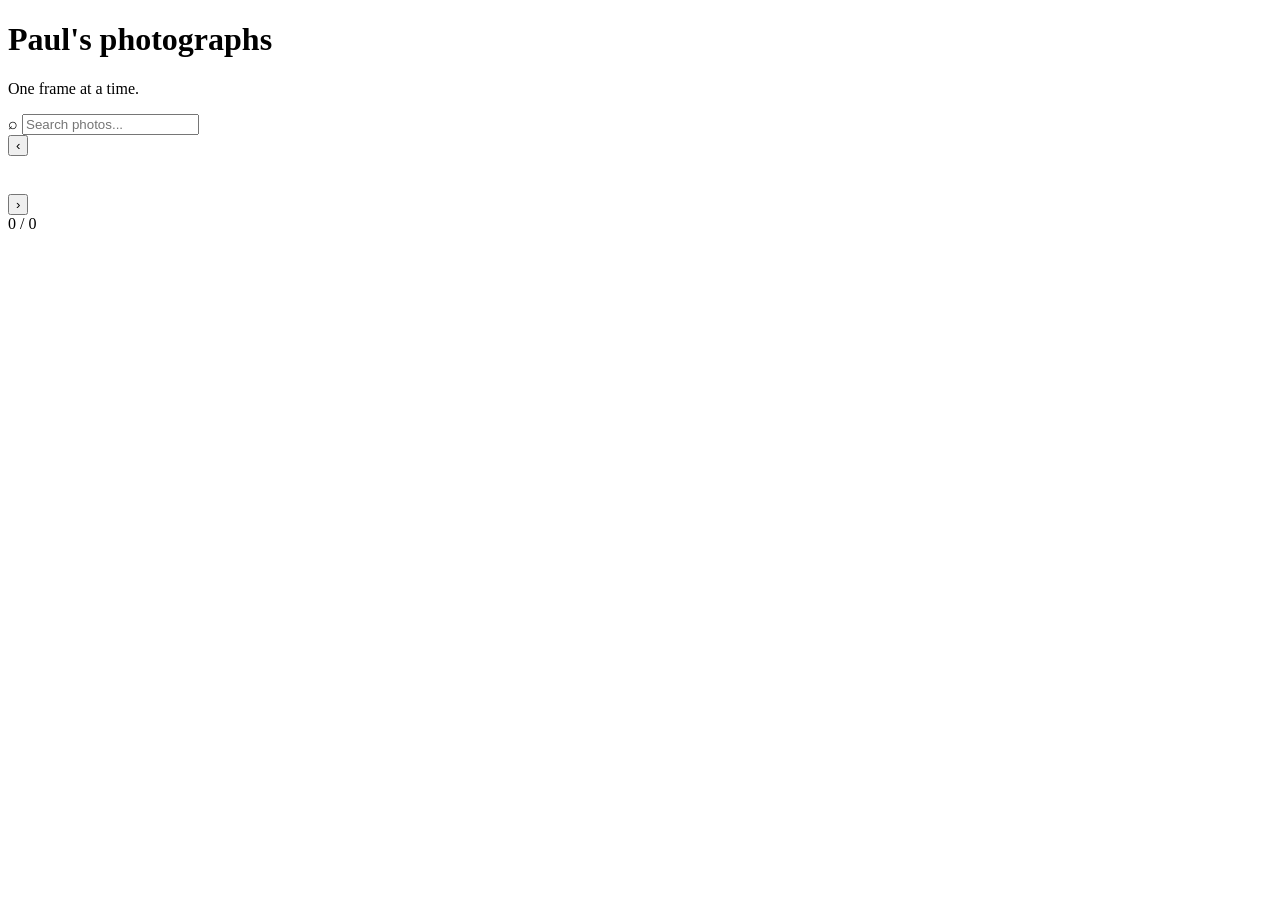
==== photos/index.html @ 00faced3 "Add initial HTML structure for photography gallery" ====
<!DOCTYPE html>
<html lang="en-GB">
<head>
  <meta charset="UTF-8">
  <meta name="viewport" content="width=device-width, initial-scale=1.0">
  <meta name="description" content="A Polaroid-style photography gallery">
  <title>Paul's Photographs</title>
  <link rel="preconnect" href="https://fonts.googleapis.com">
  <link rel="preconnect" href="https://fonts.gstatic.com" crossorigin>
  <link href="https://fonts.googleapis.com/css2?family=Permanent+Marker&display=swap" rel="stylesheet">
  <link rel="stylesheet" href="style.css">
  <link rel="icon" type="image/png" href="../logo.png">
</head>
<body>
  <main class="page-shell">
    <header class="site-header">
      <div>
        <h1>Paul's photographs</h1>
        <p>One frame at a time.</p>
      </div>

      <label class="search-box" for="photo-search">
        <span class="search-icon" aria-hidden="true">⌕</span>
        <input id="photo-search" type="search" placeholder="Search photos..." autocomplete="off">
      </label>
    </header>

    <section class="gallery" aria-live="polite">
      <button id="previous-button" class="arrow-button" type="button" aria-label="Previous photograph">‹</button>

      <article id="polaroid" class="polaroid">
        <div class="photo-window">
          <img id="photo-image" src="" alt="">
        </div>

        <div class="photo-details">
          <div class="title-row">
            <h2 id="photo-title"></h2>
            <time id="photo-date"></time>
          </div>
          <p id="photo-description" class="description"></p>
          <p id="photo-location" class="location"></p>
        </div>
      </article>

      <div id="no-results" class="no-results" hidden>
        <h2>No photographs found</h2>
        <p>Try another keyword.</p>
      </div>

      <button id="next-button" class="arrow-button" type="button" aria-label="Next photograph">›</button>
    </section>

    <footer>
      <span id="photo-counter">0 / 0</span>
    </footer>
  </main>

  <script src="https://cdn.jsdelivr.net/npm/@supabase/supabase-js@2"></script>
  <script src="script.js"></script>
</body>
</html>
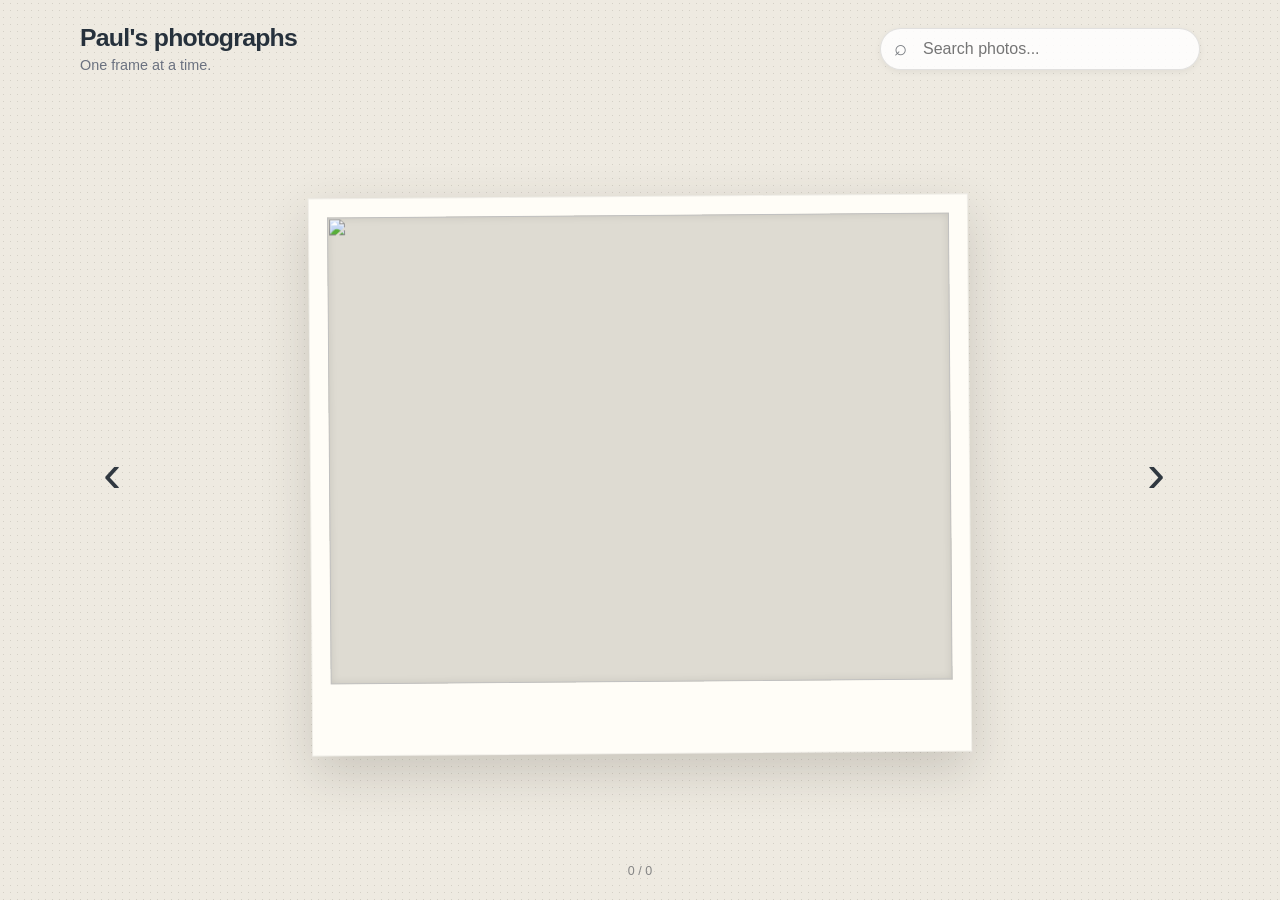
==== commit a5fb8f66: "Add 'Back to family' link in index.html" ====
--- a/photos/index.html
+++ b/photos/index.html
@@ -55,7 +55,7 @@
       <span id="photo-counter">0 / 0</span>
     </footer>
   </main>
-
+  <a href="../" Back to family</a>
   <script src="https://cdn.jsdelivr.net/npm/@supabase/supabase-js@2"></script>
   <script src="script.js"></script>
 </body>
--- a/photos/style.css
+++ b/photos/style.css
@@ -0,0 +1,293 @@
+:root {
+  --paper: #eeeae1;
+  --polaroid: #fffdf7;
+  --ink: #222222;
+  --muted: #716c64;
+  --focus: #6d89a4;
+}
+
+* {
+  box-sizing: border-box;
+}
+
+html,
+body {
+  min-height: 100%;
+  margin: 0;
+}
+
+body {
+  color: #26313c;
+  background-color: var(--paper);
+  background-image: radial-gradient(rgba(93, 87, 77, 0.18) 0.7px, transparent 0.7px);
+  background-size: 7px 7px;
+  font-family: Arial, Helvetica, sans-serif;
+}
+
+button,
+input {
+  font: inherit;
+}
+
+.page-shell {
+  width: min(1160px, 100%);
+  min-height: 100vh;
+  margin: 0 auto;
+  padding: 24px 20px 18px;
+  display: flex;
+  flex-direction: column;
+}
+
+.site-header {
+  display: flex;
+  align-items: center;
+  justify-content: space-between;
+  gap: 24px;
+  margin-bottom: 20px;
+}
+
+.site-header h1 {
+  margin: 0;
+  font-size: 1.55rem;
+  letter-spacing: -0.03em;
+}
+
+.site-header p {
+  margin: 5px 0 0;
+  color: #6b7280;
+  font-size: 0.9rem;
+}
+
+.search-box {
+  position: relative;
+  width: min(320px, 100%);
+}
+
+.search-icon {
+  position: absolute;
+  left: 14px;
+  top: 50%;
+  translate: 0 -52%;
+  color: #797d82;
+  font-size: 1.35rem;
+  pointer-events: none;
+}
+
+.search-box input {
+  width: 100%;
+  padding: 11px 16px 11px 42px;
+  border: 1px solid rgba(0, 0, 0, 0.11);
+  border-radius: 999px;
+  background: rgba(255, 255, 255, 0.85);
+  outline: none;
+  box-shadow: 0 2px 7px rgba(0, 0, 0, 0.06);
+}
+
+.search-box input:focus {
+  border-color: var(--focus);
+  box-shadow: 0 0 0 3px rgba(109, 137, 164, 0.22);
+}
+
+ .gallery {
+  flex: 1;
+  display: grid;
+  grid-template-columns: 76px minmax(0, 1fr) 76px;
+  align-items: center;
+  gap: 24px;
+}
+
+.arrow-button {
+  width: 64px;
+  height: 64px;
+  border: 0;
+  border-radius: 50%;
+  color: #303840;
+  background: transparent;
+  font-size: 3.4rem;
+  font-weight: 200;
+  line-height: 1;
+  cursor: pointer;
+  transition: background 150ms ease, transform 150ms ease;
+}
+
+.arrow-button:hover {
+  background: rgba(0, 0, 0, 0.055);
+  transform: scale(1.05);
+}
+
+.arrow-button:focus-visible {
+  outline: 3px solid rgba(109, 137, 164, 0.5);
+}
+
+.polaroid {
+  width: min(660px, 100%);
+  margin: auto;
+  padding: 18px 18px 32px;
+  background: var(--polaroid);
+  border: 1px solid rgba(0, 0, 0, 0.06);
+  box-shadow: 0 18px 50px rgba(54, 48, 39, 0.2);
+  transform: rotate(-0.45deg);
+  transition: transform 280ms ease, opacity 200ms ease;
+}
+
+.polaroid.flick-left {
+  opacity: 0;
+  transform: translateX(-120px) rotate(-8deg) scale(0.94);
+}
+
+.polaroid.flick-right {
+  opacity: 0;
+  transform: translateX(120px) rotate(8deg) scale(0.94);
+}
+
+.polaroid.arrive-left {
+  animation: arriveFromLeft 320ms ease;
+}
+
+.polaroid.arrive-right {
+  animation: arriveFromRight 320ms ease;
+}
+
+@keyframes arriveFromLeft {
+  from {
+    opacity: 0;
+    transform: translateX(-80px) rotate(-5deg) scale(0.96);
+  }
+
+  to {
+    opacity: 1;
+    transform: rotate(-0.45deg);
+  }
+}
+
+@keyframes arriveFromRight {
+  from {
+    opacity: 0;
+    transform: translateX(80px) rotate(5deg) scale(0.96);
+  }
+
+  to {
+    opacity: 1;
+    transform: rotate(-0.45deg);
+  }
+}
+
+.photo-window {
+  overflow: hidden;
+  aspect-ratio: 4 / 3;
+  background: #dedbd2;
+  box-shadow: inset 0 0 10px rgba(0, 0, 0, 0.12);
+}
+
+.photo-window img {
+  display: block;
+  width: 100%;
+  height: 100%;
+  object-fit: cover;
+}
+
+.photo-details {
+  padding: 20px 24px 0;
+  color: var(--ink);
+  font-family: "Permanent Marker", "Comic Sans MS", cursive;
+}
+
+.title-row {
+  display: flex;
+  align-items: flex-start;
+  justify-content: space-between;
+  gap: 18px;
+}
+
+.title-row h2 {
+  margin: 0;
+  font-size: clamp(1.55rem, 4vw, 2.1rem);
+  line-height: 1.15;
+  font-weight: 400;
+}
+
+.title-row time {
+  padding-top: 5px;
+  white-space: nowrap;
+  color: var(--muted);
+  font-size: 0.9rem;
+}
+
+.description {
+  margin: 10px 0 0;
+  font-size: clamp(1rem, 2.5vw, 1.3rem);
+  line-height: 1.45;
+}
+
+.location {
+  margin: 14px 0 0;
+  color: var(--muted);
+  font-size: 1rem;
+}
+
+.no-results {
+  text-align: center;
+}
+
+.no-results h2 {
+  margin-bottom: 6px;
+}
+
+.no-results p {
+  margin-top: 0;
+  color: #6b7280;
+}
+
+footer {
+  min-height: 26px;
+  padding-top: 8px;
+  color: #858585;
+  text-align: center;
+  font-size: 0.78rem;
+}
+
+@media (max-width: 700px) {
+  .page-shell {
+    padding: 18px 12px 14px;
+  }
+
+  .site-header {
+    align-items: stretch;
+    flex-direction: column;
+    gap: 14px;
+  }
+
+  .search-box {
+    width: 100%;
+  }
+
+  
+  .gallery {
+  flex: 0;
+  grid-template-columns: 40px minmax(0, 1fr) 40px;
+  gap: 5px;
+}
+
+  .arrow-button {
+    width: 40px;
+    height: 50px;
+    font-size: 2.7rem;
+  }
+
+  .polaroid {
+    padding: 10px 10px 23px;
+  }
+
+  .photo-details {
+    padding: 16px 12px 0;
+  }
+
+  .title-row {
+    display: block;
+  }
+
+  .title-row time {
+    display: block;
+    padding-top: 7px;
+  }
+}
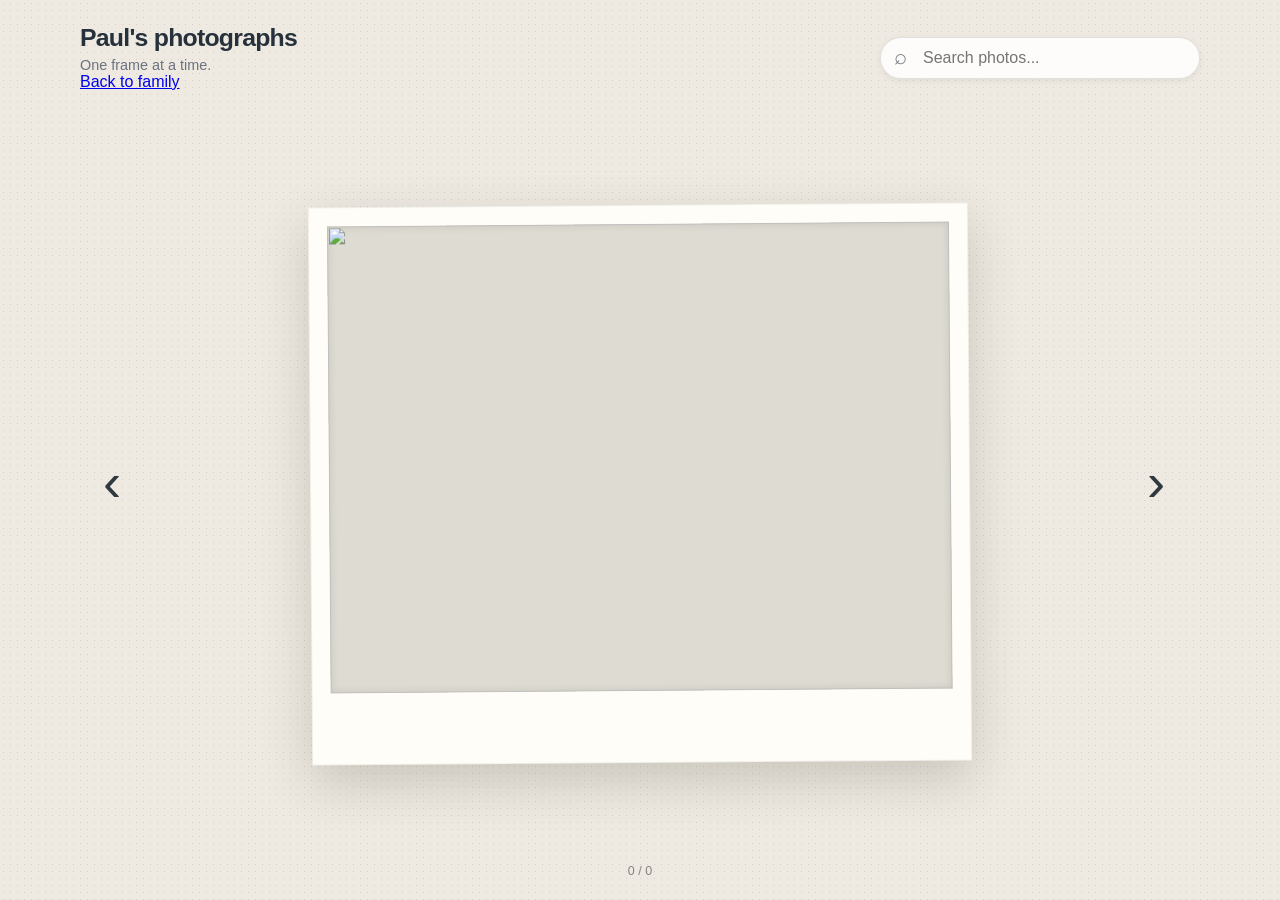
==== commit 11a5b9fc: "Update index.html" ====
--- a/photos/index.html
+++ b/photos/index.html
@@ -17,6 +17,7 @@
       <div>
         <h1>Paul's photographs</h1>
         <p>One frame at a time.</p>
+        <a href="../"> Back to family </a>
       </div>
 
       <label class="search-box" for="photo-search">
@@ -55,7 +56,7 @@
       <span id="photo-counter">0 / 0</span>
     </footer>
   </main>
-  <a href="../" Back to family</a>
+  
   <script src="https://cdn.jsdelivr.net/npm/@supabase/supabase-js@2"></script>
   <script src="script.js"></script>
 </body>
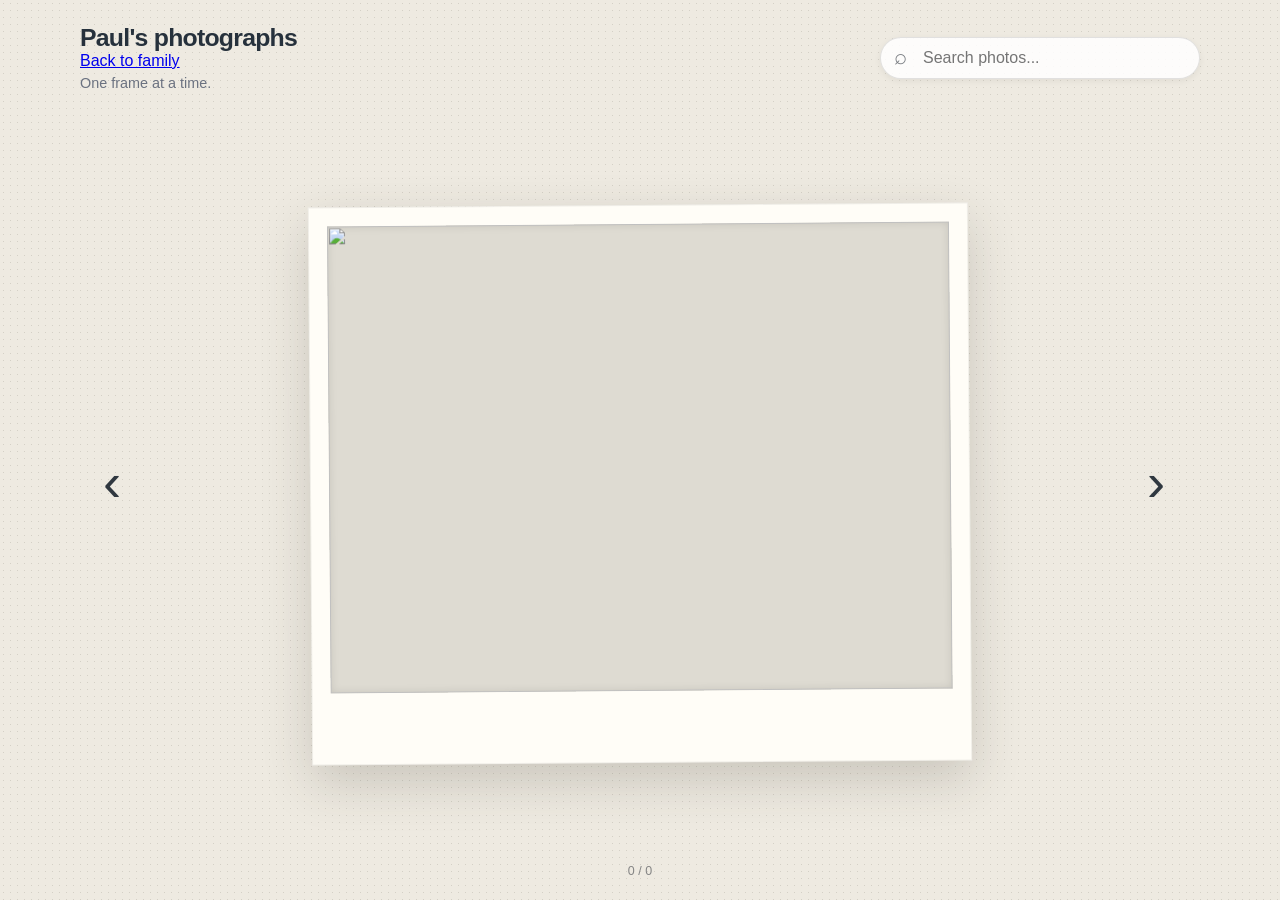
==== commit 2b4e1e53: "Restore description paragraph in index.html" ====
--- a/photos/index.html
+++ b/photos/index.html
@@ -16,8 +16,9 @@
     <header class="site-header">
       <div>
         <h1>Paul's photographs</h1>
+        <a href="../"> Back to family </a>
         <p>One frame at a time.</p>
-        <a href="../"> Back to family </a>
+        
       </div>
 
       <label class="search-box" for="photo-search">
